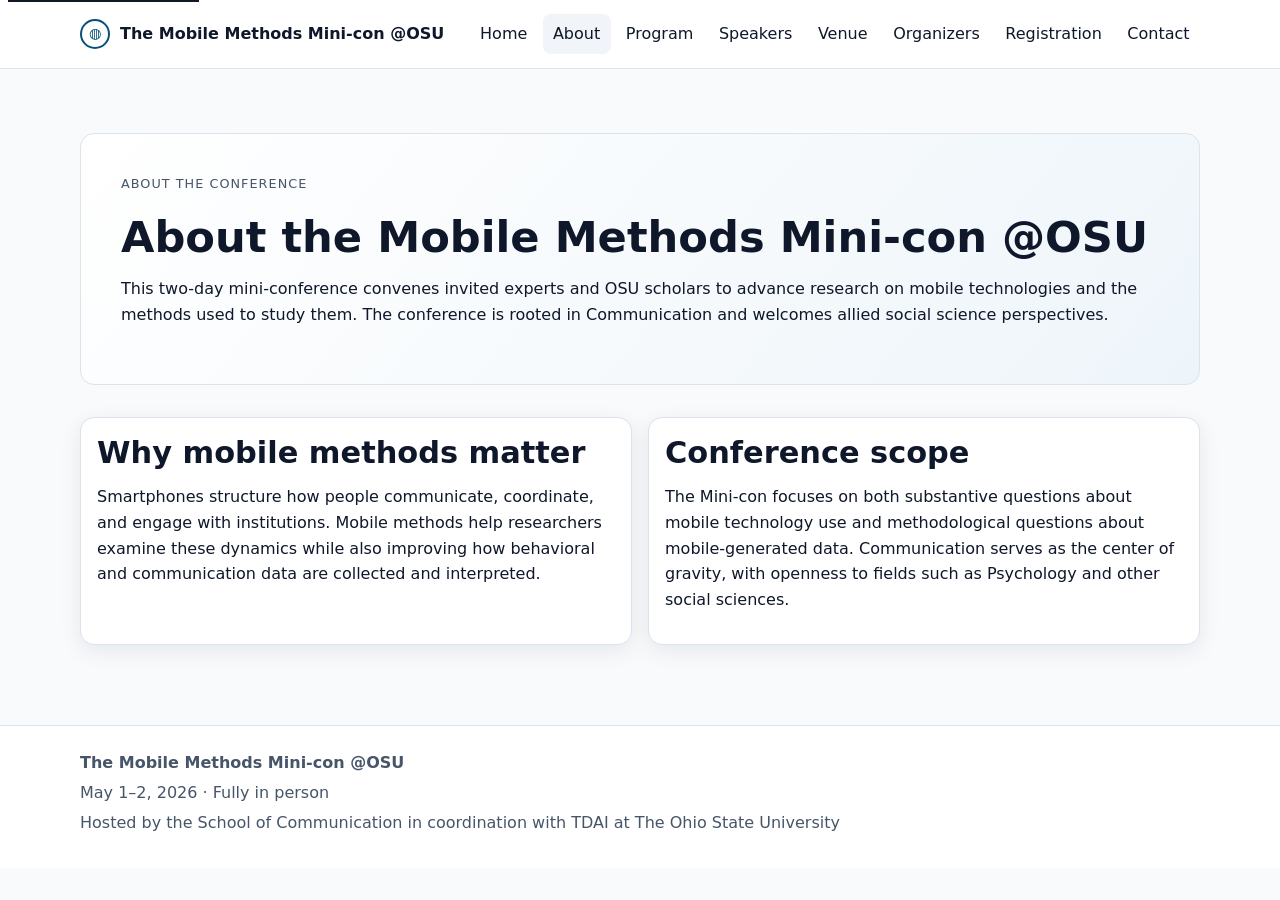
==== about.html @ 221a21aa "Build initial multi-page conference site for GitHub Pages" ====
<!doctype html>
<html lang="en">
  <head>
    <meta charset="UTF-8" />
    <meta name="viewport" content="width=device-width, initial-scale=1.0" />
    <meta name="description" content="" />
    <meta property="og:title" content="" />
    <meta property="og:description" content="" />
    <meta property="og:image" content="assets/images/og-placeholder.svg" />
    <link rel="icon" href="assets/images/favicon.svg" type="image/svg+xml" />
    <link rel="stylesheet" href="assets/css/styles.css" />
  </head>
  <body data-page-title="About" data-page-description="About the Mobile Methods Mini-con and why mobile methods matter across Communication and social science.">
    <a class="skip-link" href="#main-content">Skip to main content</a>
    <div data-site-header></div>
    <main id="main-content" class="container">
      <section class="hero">
        <p class="eyebrow">About the conference</p>
        <h1>About the Mobile Methods Mini-con @OSU</h1>
        <p>
          This two-day mini-conference convenes invited experts and OSU scholars to advance research on mobile technologies and the methods used to study them.
          The conference is rooted in Communication and welcomes allied social science perspectives.
        </p>
      </section>
      <section class="grid grid-2">
        <article class="card"><div class="card-body"><h2>Why mobile methods matter</h2><p>Smartphones structure how people communicate, coordinate, and engage with institutions. Mobile methods help researchers examine these dynamics while also improving how behavioral and communication data are collected and interpreted.</p></div></article>
        <article class="card"><div class="card-body"><h2>Conference scope</h2><p>The Mini-con focuses on both substantive questions about mobile technology use and methodological questions about mobile-generated data. Communication serves as the center of gravity, with openness to fields such as Psychology and other social sciences.</p></div></article>
      </section>
    </main>
    <div data-site-footer></div>
    <script src="assets/js/data.js"></script>
    <script src="assets/js/site.js"></script>
  </body>
</html>
---- assets/css/styles.css ----
:root {
  --bg: #f8fafc;
  --surface: #ffffff;
  --surface-alt: #f1f5f9;
  --text: #0f172a;
  --muted: #475569;
  --primary: #0a4f7a;
  --primary-dark: #083b5d;
  --border: #dbe3ec;
  --focus: #f59e0b;
  --radius: 14px;
  --shadow: 0 6px 22px rgba(15, 23, 42, 0.08);
}

* { box-sizing: border-box; }
html, body { margin: 0; padding: 0; }
body {
  font-family: Inter, ui-sans-serif, system-ui, -apple-system, Segoe UI, Roboto, Helvetica, Arial, sans-serif;
  background: var(--bg);
  color: var(--text);
  line-height: 1.6;
}

img { max-width: 100%; height: auto; display: block; }
a { color: var(--primary); text-underline-offset: 3px; }
a:hover { color: var(--primary-dark); }

:focus-visible {
  outline: 3px solid var(--focus);
  outline-offset: 3px;
  border-radius: 6px;
}

.skip-link {
  position: absolute;
  top: -40px;
  left: 8px;
  background: #111827;
  color: #fff;
  padding: 0.5rem 0.75rem;
  z-index: 1000;
}
.skip-link:focus { top: 8px; }

.container {
  width: min(1120px, 92vw);
  margin-inline: auto;
}

.site-header {
  background: var(--surface);
  border-bottom: 1px solid var(--border);
  position: sticky;
  top: 0;
  z-index: 50;
}

.header-inner {
  display: flex;
  align-items: center;
  justify-content: space-between;
  min-height: 68px;
  gap: 1rem;
}

.brand {
  display: inline-flex;
  align-items: center;
  gap: 0.6rem;
  font-weight: 700;
  text-decoration: none;
  color: var(--text);
}

.brand-mark {
  display: inline-grid;
  place-items: center;
  width: 1.9rem;
  height: 1.9rem;
  border: 2px solid var(--primary);
  border-radius: 50%;
  font-size: 0.9rem;
  color: var(--primary);
}

.site-nav ul {
  display: flex;
  list-style: none;
  margin: 0;
  padding: 0;
  gap: 0.3rem;
  flex-wrap: wrap;
}

.site-nav a {
  display: inline-block;
  padding: 0.45rem 0.65rem;
  border-radius: 8px;
  text-decoration: none;
  color: var(--text);
}

.site-nav a:hover,
.site-nav a[aria-current='page'] {
  background: var(--surface-alt);
}

.menu-toggle {
  display: none;
  border: 1px solid var(--border);
  background: #fff;
  border-radius: 8px;
  padding: 0.4rem 0.7rem;
}

main { padding: 2rem 0 3rem; }
section { margin-block: 2rem; }

.hero {
  background: linear-gradient(130deg, #ffffff 0%, #eef5fa 100%);
  border: 1px solid var(--border);
  border-radius: var(--radius);
  padding: clamp(1.25rem, 4vw, 2.5rem);
}

.eyebrow {
  text-transform: uppercase;
  font-size: 0.8rem;
  letter-spacing: 0.08em;
  color: var(--muted);
}

h1, h2, h3 { line-height: 1.25; }
h1 { font-size: clamp(1.7rem, 4vw, 2.7rem); margin: 0.4rem 0 0.75rem; }
h2 { font-size: clamp(1.3rem, 2.7vw, 1.9rem); margin: 0 0 0.8rem; }

p { margin: 0 0 1rem; }
.muted { color: var(--muted); }

.button-group {
  display: flex;
  flex-wrap: wrap;
  gap: 0.8rem;
  margin-top: 1rem;
}

.button {
  display: inline-block;
  background: var(--primary);
  color: #fff;
  border: 1px solid var(--primary);
  text-decoration: none;
  border-radius: 10px;
  padding: 0.62rem 1rem;
  font-weight: 600;
}
.button:hover { background: var(--primary-dark); color: #fff; }

.button-secondary {
  background: #fff;
  color: var(--primary);
  border-color: var(--primary);
}
.button-secondary:hover { background: #eff6ff; color: var(--primary-dark); }

.button.disabled,
.button[aria-disabled='true'] {
  background: #cbd5e1;
  border-color: #94a3b8;
  color: #334155;
  cursor: not-allowed;
  pointer-events: none;
}

.grid {
  display: grid;
  gap: 1rem;
}

.grid-2 { grid-template-columns: repeat(2, minmax(0, 1fr)); }
.grid-3 { grid-template-columns: repeat(3, minmax(0, 1fr)); }
.grid-4 { grid-template-columns: repeat(4, minmax(0, 1fr)); }

.card {
  background: var(--surface);
  border: 1px solid var(--border);
  border-radius: var(--radius);
  box-shadow: var(--shadow);
  overflow: hidden;
}

.card-body { padding: 1rem; }
.person-card img {
  width: 100%;
  aspect-ratio: 4 / 3;
  object-fit: cover;
  background: #e2e8f0;
}

.split {
  display: grid;
  grid-template-columns: 1.2fr 1fr;
  gap: 1.2rem;
}

.provisional-list {
  margin: 0;
  padding-left: 1.1rem;
}

.site-footer {
  border-top: 1px solid var(--border);
  background: #fff;
  padding: 1.25rem 0 1.8rem;
  color: var(--muted);
}

.footer-inner p { margin: 0.25rem 0; }

@media (max-width: 900px) {
  .grid-4 { grid-template-columns: repeat(2, minmax(0, 1fr)); }
  .split, .grid-3, .grid-2 { grid-template-columns: 1fr; }
}

@media (max-width: 760px) {
  .menu-toggle { display: inline-block; }
  .site-nav { display: none; width: 100%; }
  .site-nav.open { display: block; }
  .header-inner { flex-wrap: wrap; padding: 0.55rem 0; }
  .site-nav ul { flex-direction: column; width: 100%; padding-bottom: 0.5rem; }
  .site-nav a { display: block; }
}

@media (prefers-reduced-motion: reduce) {
  * { scroll-behavior: auto !important; transition: none !important; }
}
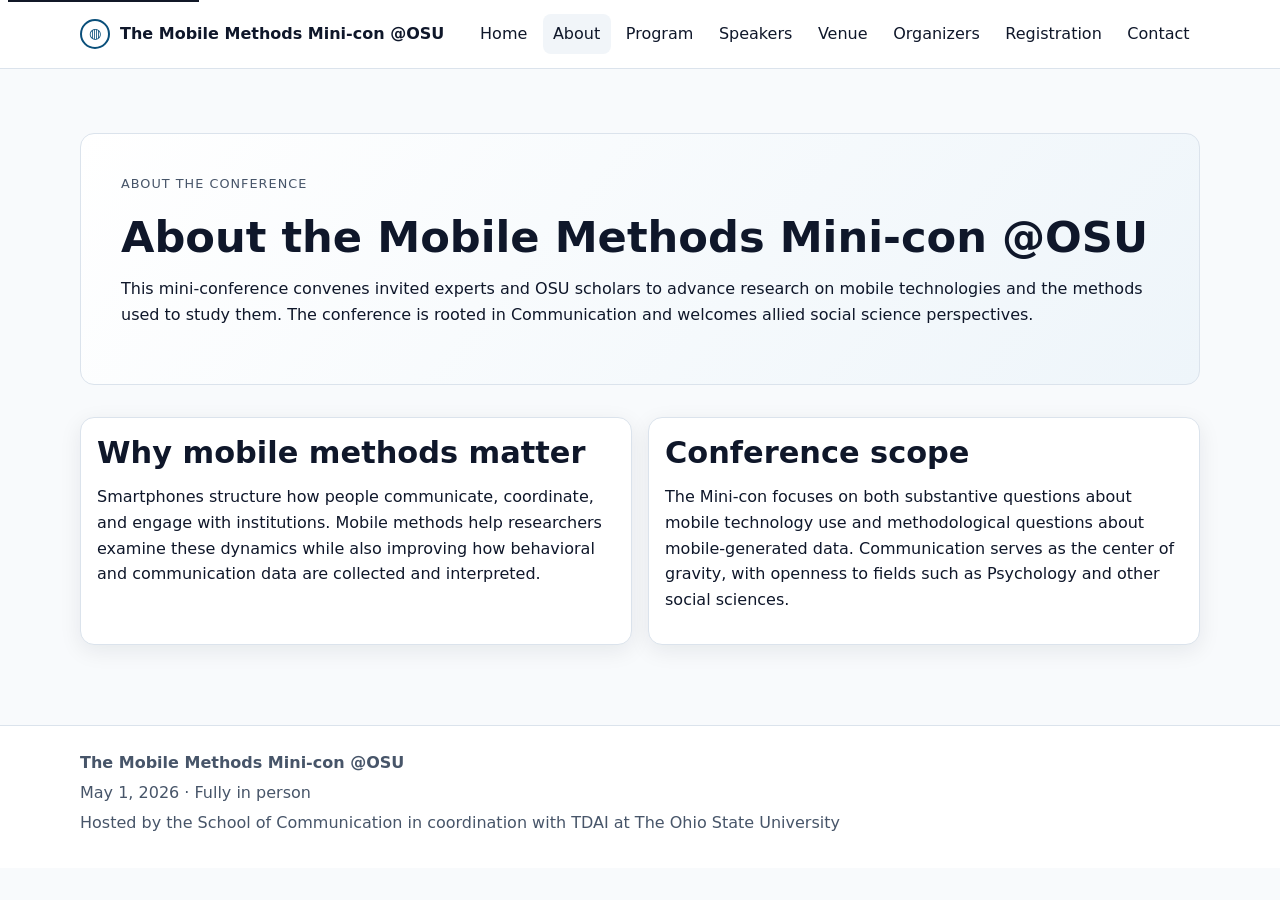
==== commit 99cd95b8: "Merge pull request #2 from robertmbond/codex/remove-all-day-2-content-from-website Remove Day 2 refe" ====
--- a/about.html
+++ b/about.html
@@ -18,7 +18,7 @@
         <p class="eyebrow">About the conference</p>
         <h1>About the Mobile Methods Mini-con @OSU</h1>
         <p>
-          This two-day mini-conference convenes invited experts and OSU scholars to advance research on mobile technologies and the methods used to study them.
+          This mini-conference convenes invited experts and OSU scholars to advance research on mobile technologies and the methods used to study them.
           The conference is rooted in Communication and welcomes allied social science perspectives.
         </p>
       </section>
